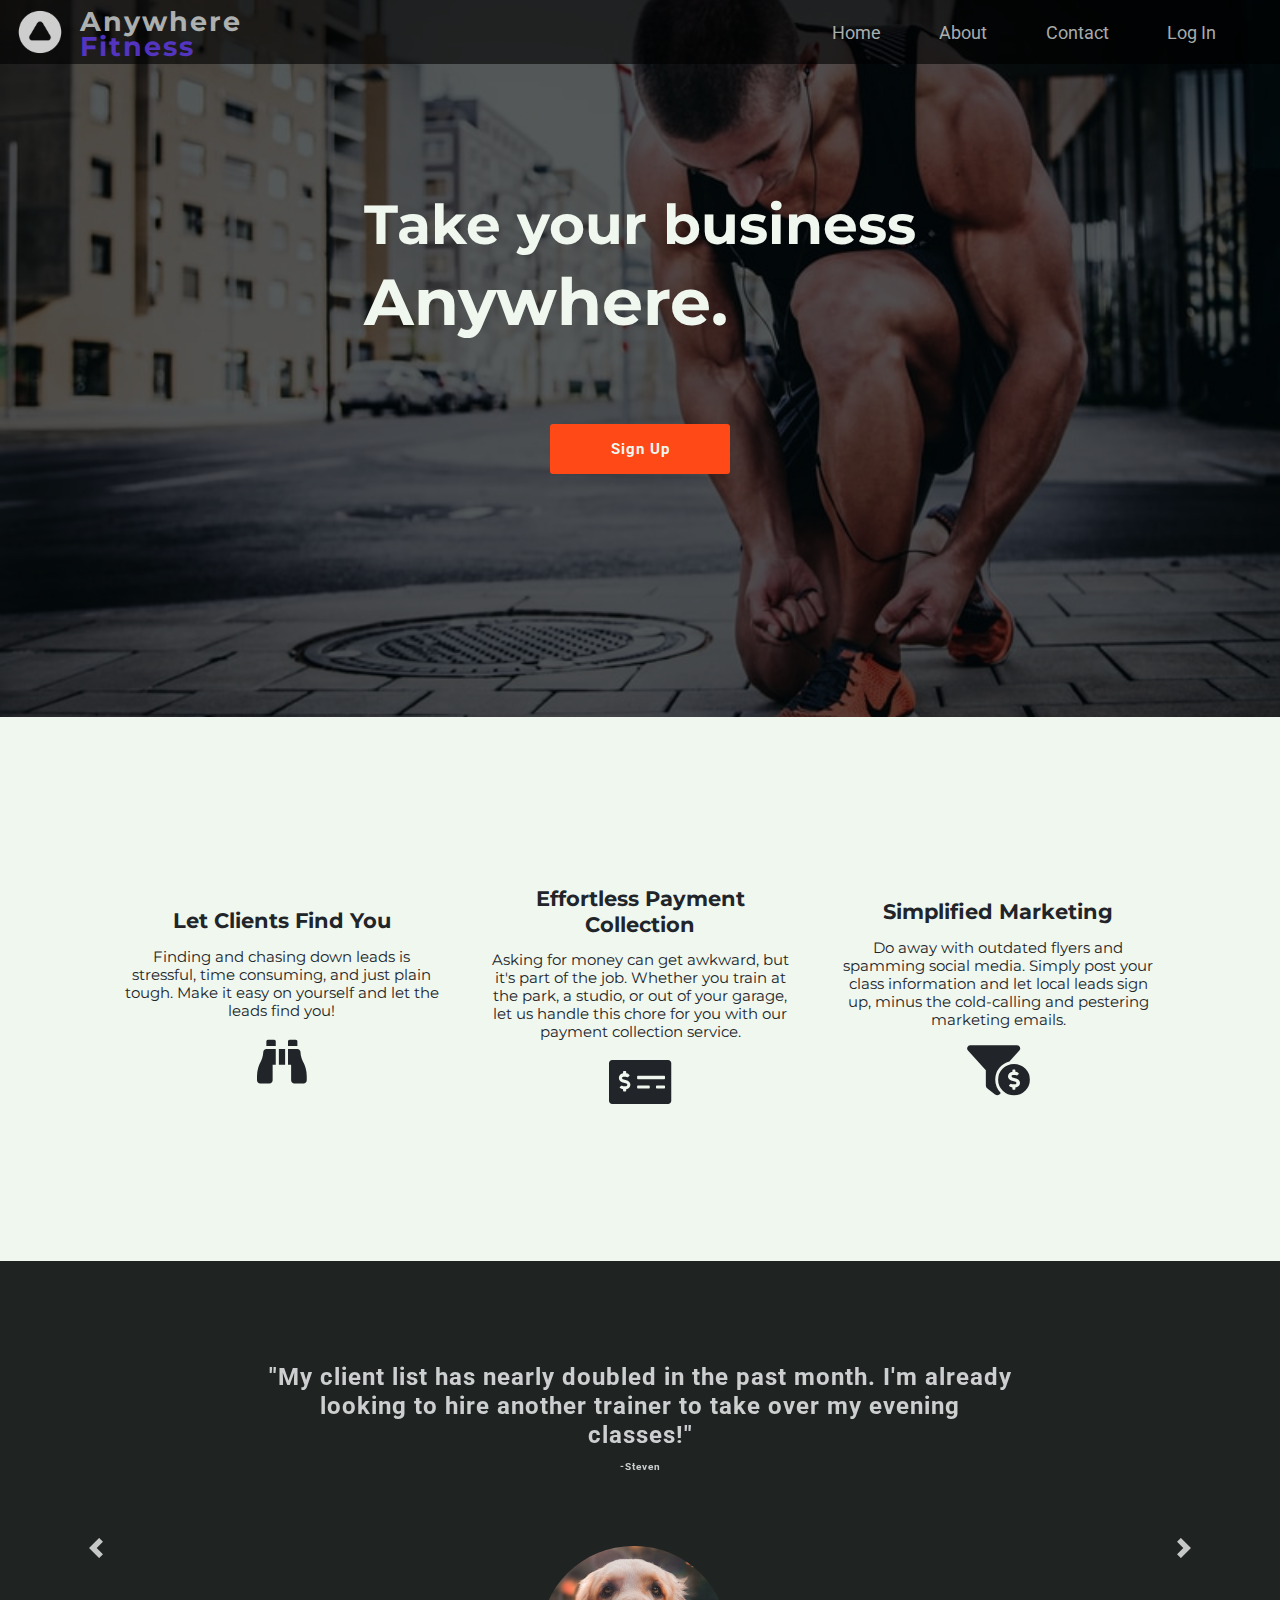
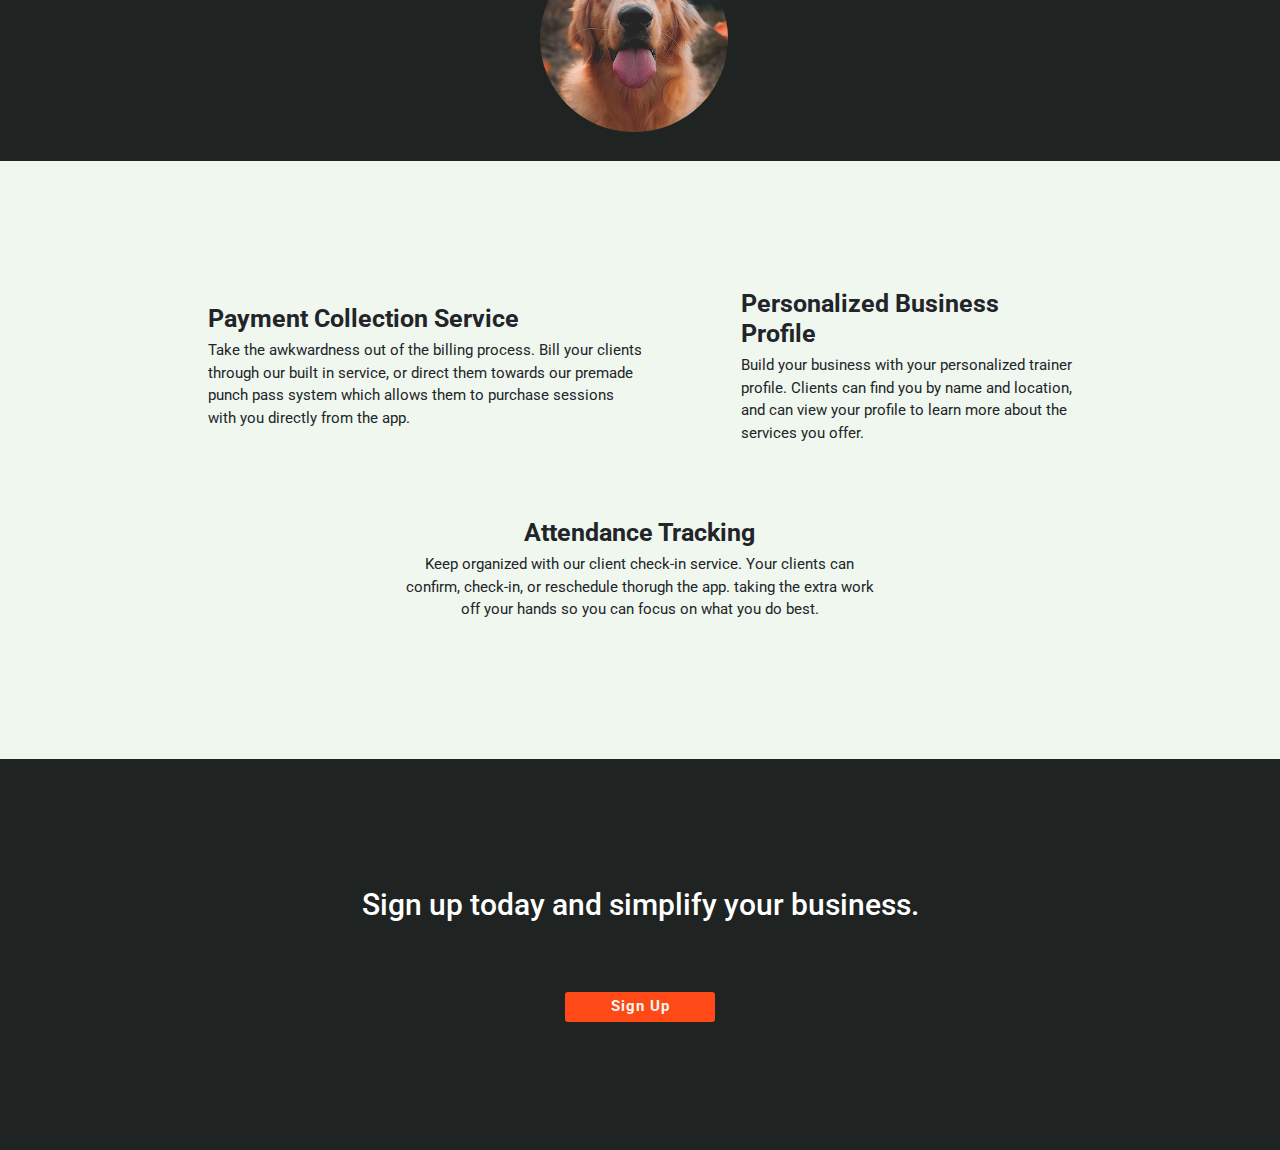
==== index.html @ d753ebf9 "finished landing page and added about section" ====
<!DOCTYPE html>
<html lang="en">
  <head>
    <meta charset="UTF-8" />
    <meta name="viewport" content="width=device-width, initial-scale=1.0" />
    <meta http-equiv="X-UA-Compatible" content="ie=edge" />
    <link rel="stylesheet" href="css/index.css" />
    <link
      href="https://fonts.googleapis.com/css?family=Montserrat|Roboto&display=swap"
      rel="stylesheet"
    />
    <link
      rel="stylesheet"
      href="https://cdnjs.cloudflare.com/ajax/libs/font-awesome/5.9.0/css/all.min.css"
    />
    <link
      rel="stylesheet"
      href="https://stackpath.bootstrapcdn.com/bootstrap/4.3.1/css/bootstrap.min.css"
      integrity="sha384-ggOyR0iXCbMQv3Xipma34MD+dH/1fQ784/j6cY/iJTQUOhcWr7x9JvoRxT2MZw1T"
      crossorigin="anonymous"
    />

    <title>Anwywhere Fitness</title>
  </head>
  <body>
    <section class='notmodal'>
    <section class="header">
      <nav class="navigation">
        <div class="logos">
          <img src="img/WhiteLogoTriangleOnly.png" alt="logo" />
          <div>
            <div class="fitness"><span>Anywhere</span></div>
            <div class="fitness">
              <span class="fitness-colored">Fitness</span>
            </div>
          </div>
        </div>
        <div class="links">
          <a href="index.html">Home</a>
          <a href="about.html">About</a>
          <a href="#">Contact</a>
          <a href="#">Log In</a>
        </div>
      </nav>
      <section class="hero" id="#hero">

        </div>
        <div class="hero-text">
          <h1>Take your business</h1>
          <h3><em>Anywhere.</em></h3>
          <div class='signup-btn'>
              <a href="#hero">Sign Up</a>
          </div>
        </div>

      </section>
    </section>
    <section class="benefits">
      <div class="benefit-card">
        <div class="benefit-text">
          <h3>Let Clients Find You</h3>
          <p>
            Finding and chasing down leads is stressful, time consuming, and
            just plain tough. Make it easy on yourself and let the leads find
            you!
          </p>
        </div>
        <i class="fas fa-binoculars fa-5x"></i>
      </div>
      <div class="benefit-card">
        <div class="benefit-text">
          <h3>Effortless Payment Collection</h3>
          <p>
            Asking for money can get awkward, but it's part of the job. Whether
            you train at the park, a studio, or out of your garage, let us
            handle this chore for you with our payment collection service.
          </p>
        </div>
        <i class="fas fa-money-check-alt fa-5x"></i>
      </div>
      <div class="benefit-card">
        <div class="benefit-text">
          <h3>Simplified Marketing</h3>
          <p>
            Do away with outdated flyers and spamming social media. Simply post
            your class information and let local leads sign up,
            minus the cold-calling and pestering marketing emails.
          </p>
        </div>
        <i class="fas fa-funnel-dollar fa-5x"></i>
      </div>
    </section>
    <section class="testimonials">
      <div
        id="carouselExampleControls"
        class="carousel slide"
        data-ride="carousel"
      >
        <div id="testimonial-carousel" class="carousel slide" data-ride="false">
          <div class="carousel-inner">
            <div class="carousel-item active container-fluid">
              <h2 class="testimonial-text">
              
                  "My client list has nearly doubled in the past month. I'm
                  already looking to hire another trainer to take over my
                  evening classes!"
              
                <p>-Steven</p>
              </h2>

              <img
                class="testimonial-image dog"
                src="img/dog-img.jpg"
                alt="dog-profile"
              />
            </div>
            <div class="carousel-item container-fluid">
              <h2 class="testimonial-text">
                "Collecting payments for my weekend bootcamp classes at the park
                used to be a mess. Now my payment system is much more
                organized!"
                <p>-Loreal Kensignton</p>
              </h2>
              <img
                class="testimonial-image"
                src="img/lady-img.jpg"
                alt="lady-profile"
              />
              <div class="person-id"></div>
            </div>
            <div class="carousel-item container-fluid">
              <h2 class="testimonial-text">
                "Collecting payments for my weekend bootcamp classes at the park
                used to be a mess. Now my payment system is much more
                organized!"
                <p>-Jack McDonald</p>
              </h2>
              <img
                class="testimonial-image"
                src="img/testimonial.png"
                alt="lady-profile"
              />
              <div class="person-id"></div>
            </div>
          </div>
          <a
            class="carousel-control-prev"
            href="#testimonial-carousel"
            role="button"
            data-slide="prev"
          >
            <span class="carousel-control-prev-icon"></span>
          </a>
          <a
            class="carousel-control-next"
            href="#testimonial-carousel"
            role="button"
            data-slide="next"
          >
            <span class="carousel-control-next-icon"></span>
          </a>
        </div>
        <a
          class="carousel-control-prev"
          href="#carouselExampleControls"
          role="button"
          data-slide="prev"
        >
          <span class="carousel-control-prev-icon" aria-hidden="true"></span>
          <span class="sr-only">Previous</span>
        </a>
        <a
          class="carousel-control-next"
          href="#carouselExampleControls"
          role="button"
          data-slide="next"
        >
          <span class="carousel-control-next-icon" aria-hidden="true"></span>
          <span class="sr-only">Next</span>
        </a>
      </div>
    </section>
    <section class="features">
      <div class="feature-top">
        <div class="feature-text">
          <h3>Payment Collection Service</h3>
          <p>
            Take the awkwardness out of the billing process. Bill your clients
            through our built in service, or direct them towards our premade
            punch pass system which allows them to purchase sessions with you
            directly from the app.
          </p>
        </div>

        <div class="feature-text">
          <h3>Personalized Business Profile</h3>
          <p>
            Build your business with your personalized trainer profile. Clients
            can find you by name and location, and can view your profile to
            learn more about the services you offer.
          </p>
        </div>
      </div>
      <div class="feature-bottom feature-container">
        <div class="feature-text">
          <h3>
            Attendance Tracking
          </h3>
          <p>
            Keep organized with our client check-in service. Your clients can
            confirm, check-in, or reschedule thorugh the app. taking the extra
            work off your hands so you can focus on what you do best.
          </p>
        </div>
      </div>
    </section>
    <section class="cta">
      <h3>Sign up today and simplify your business.</h3>
      <div class='signup-btn'>
        <a href="#hero">Sign Up</a>
      </div>
    </section>
    <footer></footer>
  </section>
    <div class='modalform'>
      <div class="form-section">
        <form class="form" autocomplete="off" action="...">
          <div class="form-header">
            <h2>Create your profile now for free</h2>
          </div>
          <div class="login-input">
            <label for="username"></label>
            <input
                type="text"
                name="username"
                placeholder="Username"
                autocomplete="off"
              />
            <input type="email" autocomplete="off" placeholder="Email" />
            <input
                type="password"
                autocomplete="off"
                placeholder="Password"
              />
            <input
                type="password"
                autocomplete="off"
                placeholder="Confirm Password"
              />
          </div>
          <div class="button">
            <a href="#">Create Account</a>
          </div>
          <p class='close-window'>Close Window</p>
        </form>
      </div>
    </div>
  
    
    <script
      src="https://code.jquery.com/jquery-3.3.1.slim.min.js"
      integrity="sha384-q8i/X+965DzO0rT7abK41JStQIAqVgRVzpbzo5smXKp4YfRvH+8abtTE1Pi6jizo"
      crossorigin="anonymous"
    ></script>
    <script
      src="https://cdnjs.cloudflare.com/ajax/libs/popper.js/1.14.7/umd/popper.min.js"
      integrity="sha384-UO2eT0CpHqdSJQ6hJty5KVphtPhzWj9WO1clHTMGa3JDZwrnQq4sF86dIHNDz0W1"
      crossorigin="anonymous"
    ></script>
    <script
      src="https://stackpath.bootstrapcdn.com/bootstrap/4.3.1/js/bootstrap.min.js"
      integrity="sha384-JjSmVgyd0p3pXB1rRibZUAYoIIy6OrQ6VrjIEaFf/nJGzIxFDsf4x0xIM+B07jRM"
      crossorigin="anonymous"
    ></script>
    <script src="app.js"></script>
  </body>
</html>
---- css/index.css ----
.huge-bold {
  font-weight: bold;
  font-size: 4rem;
}
.big-bold {
  font-weight: bold;
  font-size: 2.7rem;
}
.medium-bold {
  font-weight: bold;
  font-size: 1.8rem;
}
.form-font {
  font-size: 1.8rem;
  font-family: "Montserrat", sans-serif;
}
.form-font-sm {
  font-size: 1.5rem;
  font-family: "Montserrat", sans-serif;
}
/* http://meyerweb.com/eric/tools/css/reset/ 
   v2.0 | 20110126
   License: none (public domain)
*/
html,
body,
div,
span,
applet,
object,
iframe,
h1,
h2,
h3,
h4,
h5,
h6,
p,
blockquote,
pre,
a,
abbr,
acronym,
address,
big,
cite,
code,
del,
dfn,
em,
img,
ins,
kbd,
q,
s,
samp,
small,
strike,
strong,
sub,
sup,
tt,
var,
b,
u,
i,
center,
dl,
dt,
dd,
ol,
ul,
li,
fieldset,
form,
label,
legend,
table,
caption,
tbody,
tfoot,
thead,
tr,
th,
td,
article,
aside,
canvas,
details,
embed,
figure,
figcaption,
footer,
header,
hgroup,
menu,
nav,
output,
ruby,
section,
summary,
time,
mark,
audio,
video {
  margin: 0;
  padding: 0;
  border: 0;
  font-size: 100%;
  font: inherit;
  vertical-align: baseline;
}
/* HTML5 display-role reset for older browsers */
article,
aside,
details,
figcaption,
figure,
footer,
header,
hgroup,
menu,
nav,
section {
  display: block;
}
body {
  line-height: 1;
}
ol,
ul {
  list-style: none;
}
blockquote,
q {
  quotes: none;
}
blockquote:before,
blockquote:after,
q:before,
q:after {
  content: "";
  content: none;
}
table {
  border-collapse: collapse;
  border-spacing: 0;
}
html {
  font-size: 62.5%;
}
body {
  box-sizing: border-box;
}
.navigation {
  display: flex;
  flex-direction: row;
  justify-content: space-between;
  align-items: center;
  flex-wrap: nowrap;
  width: 100%;
  height: 64px;
  background: rgba(0, 0, 0, 0.6);
  padding-top: 0.5%;
  padding-bottom: 0.5%;
}
@media screen and (max-width: 525px) {
  .navigation {
    display: flex;
    flex-direction: row;
    justify-content: space-between;
    align-items: center;
    flex-wrap: nowrap;
  }
}
.navigation .logos {
  display: flex;
  flex-direction: row;
  justify-content: flex-start;
  align-items: flex-end;
  flex-wrap: nowrap;
  opacity: 0.8;
}
.navigation .logos img {
  z-index: 2;
  width: 80px;
  height: auto;
  padding-left: 2%;
  padding-right: 2%;
}
.navigation .logos div {
  display: flex;
  flex-direction: column;
  justify-content: flex-end;
  align-items: flex-start;
  flex-wrap: nowrap;
  height: 2.5rem;
}
@media screen and (max-width: 525px) {
  .navigation .logos div {
    display: none;
  }
}
.navigation .logos div .fitness {
  font-weight: bold;
  font-size: 2.7rem;
  color: #d1d6d5;
  font-family: "Montserrat", sans-serif;
  letter-spacing: 2px;
}
.navigation .logos div .fitness-colored {
  color: #623cea;
}
.navigation .links {
  display: flex;
  flex-direction: row;
  justify-content: space-between;
  align-items: center;
  flex-wrap: nowrap;
  width: 30%;
  margin-right: 5%;
}
@media screen and (max-width: 850px) {
  .navigation .links {
    width: 50%;
  }
}
@media screen and (max-width: 525px) {
  .navigation .links {
    width: 75%;
  }
}
.navigation .links a {
  font-size: 1.8rem;
  text-decoration: none;
  font-family: "Roboto", sans-serif;
  color: #d1d6d5;
  opacity: 0.8;
}
.navigation .links a:hover {
  color: #808e8b;
}
.header {
  background-image: url(/img/fitness.jpeg);
  background-size: cover;
  background-repeat: no-repeat;
  background-position: center;
  box-shadow: inset 0 0 0 2000px rgba(0, 0, 0, 0.65);
}
.hero {
  display: flex;
  flex-direction: row;
  justify-content: center;
  align-items: center;
  flex-wrap: nowrap;
  z-index: 0;
  padding: 10% 5%;
}
@media screen and (max-width: 850px) {
  .hero {
    display: flex;
    flex-direction: column-reverse;
    justify-content: center;
    align-items: center;
    flex-wrap: nowrap;
  }
}
.hero .hero-text {
  font-family: "Montserrat", sans-serif;
  margin-bottom: 10%;
}
@media screen and (max-width: 850px) {
  .hero .hero-text {
    margin: auto;
    text-align: center;
  }
}
.hero .hero-text h1 {
  font-size: 5.5rem;
  font-weight: bold;
  color: #f0f7ef;
}
.hero .hero-text h3 {
  font-size: 6.5rem;
  font-weight: bold;
  color: #f0f7ef;
  padding-bottom: 10%;
}
.hero .hero-text div {
  margin: auto;
  background: #ff4916;
  width: 18rem;
  height: 5rem;
  border-radius: 3px;
  text-decoration: none;
  display: flex;
  flex-direction: row;
  justify-content: center;
  align-items: center;
  flex-wrap: nowrap;
  margin-top: 5%;
}
.hero .hero-text div:hover {
  background: #d82f00;
  cursor: pointer;
}
.hero .hero-text div a {
  font-size: 1.5rem;
  text-decoration: none;
  color: #f0f7ef;
  font-family: "Roboto", sans-serif;
  font-weight: bold;
  letter-spacing: 1px;
}
.benefits {
  background: #f0f7ef;
  display: flex;
  flex-direction: row;
  justify-content: space-around;
  align-items: center;
  flex-wrap: nowrap;
  padding: 12% 8%;
}
@media screen and (max-width: 850px) {
  .benefits {
    display: flex;
    flex-direction: column;
    justify-content: space-around;
    align-items: center;
    flex-wrap: nowrap;
  }
}
.benefits .benefit-card {
  width: 30%;
  height: 45%;
  margin: 0 2%;
  display: flex;
  flex-direction: column;
  justify-content: space-between;
  align-items: center;
  flex-wrap: nowrap;
}
@media screen and (max-width: 850px) {
  .benefits .benefit-card {
    width: 70%;
    padding: 8% 0;
  }
}
.benefits .benefit-card .benefit-text {
  display: flex;
  flex-direction: column;
  justify-content: center;
  align-items: center;
  flex-wrap: nowrap;
  padding-top: 5%;
}
.benefits .benefit-card .benefit-text h3 {
  font-size: 2.1rem;
  font-weight: bold;
  font-family: "Montserrat", sans-serif;
  text-align: center;
  padding-bottom: 3%;
}
.benefits .benefit-card .benefit-text p {
  font-size: 1.5rem;
  font-family: "Montserrat", sans-serif;
  text-align: center;
  padding-bottom: 2%;
  line-height: 1.2;
}
.testimonials {
  background: #1f2322;
  padding: 8% 0;
  max-height: 500px;
  display: flex;
  flex-direction: row;
  justify-content: center;
  align-items: center;
  flex-wrap: wrap;
}
@media screen and (max-width: 525px) {
  .testimonials {
    max-height: 305px;
  }
}
.testimonials .testimonial-text {
  font-size: 2.4rem;
  font-weight: bold;
  line-height: 1.5;
  color: #ccced0;
  margin: 0 10%;
  padding: 0 10%;
  text-align: center;
  line-height: 1.2;
  letter-spacing: 1px;
}
@media screen and (max-width: 525px) {
  .testimonials .testimonial-text {
    font-size: 1.8rem;
    padding: 0;
  }
}
.testimonials .testimonial-text p {
  font-family: "Roboto", sans-serif;
  font-size: 1rem;
  margin-top: 1.5%;
}
.testimonials .testimonial-image {
  width: 15%;
  border-radius: 100%;
  margin-left: 42%;
  margin-top: 5%;
}
@media screen and (max-width: 525px) {
  .testimonials .testimonial-image {
    width: 25%;
    margin-left: 39%;
  }
}
.features {
  background: #f0f7ef;
}
.features {
  display: flex;
  flex-direction: column;
  justify-content: space-between;
  align-items: center;
  flex-wrap: nowrap;
  padding-top: 10%;
  padding-bottom: 10%;
}
.features .feature-top {
  width: 75%;
  display: flex;
  flex-direction: row;
  justify-content: space-between;
  align-items: center;
  flex-wrap: nowrap;
}
.features .feature-top .feature-text {
  padding: 0 5%;
}
@media screen and (max-width: 850px) {
  .features .feature-top .feature-text {
    padding: 3% 0;
    text-align: center;
  }
}
.features .feature-top .feature-text h3 {
  font-size: 2.5rem;
  font-weight: bold;
}
.features .feature-top .feature-text p {
  font-size: 1.5rem;
}
@media screen and (max-width: 850px) {
  .features .feature-top {
    display: flex;
    flex-direction: column;
    justify-content: space-between;
    align-items: center;
    flex-wrap: nowrap;
  }
}
.features .feature-bottom {
  padding-top: 5%;
  width: 38%;
  margin: auto;
  text-align: center;
}
.features .feature-bottom h3 {
  font-size: 2.5rem;
  font-weight: bold;
}
.features .feature-bottom p {
  font-size: 1.5rem;
}
@media screen and (max-width: 850px) {
  .features .feature-bottom {
    width: 75%;
    padding-top: 3%;
  }
}
.cta {
  background: #1f2322;
  color: white;
  display: flex;
  flex-direction: column;
  justify-content: center;
  align-items: center;
  flex-wrap: nowrap;
  padding: 10% 0%;
}
.cta h3 {
  font-size: 3rem;
}
@media screen and (max-width: 850px) {
  .cta h3 {
    text-align: center;
  }
}
.cta div {
  background: #ff4916;
  width: 15rem;
  height: 3rem;
  border-radius: 3px;
  text-decoration: none;
  display: flex;
  flex-direction: row;
  justify-content: center;
  align-items: center;
  flex-wrap: nowrap;
  margin-top: 5%;
}
.cta div a {
  font-size: 1.5rem;
  text-decoration: none;
  color: #f0f7ef;
  font-family: "Roboto", sans-serif;
  font-weight: bold;
  letter-spacing: 1px;
}
.modalform {
  display: none;
  position: fixed;
  z-index: 2;
  left: 0;
  top: 0;
  width: 100%;
  height: 100%;
  overflow: auto;
  background: rgba(0, 0, 0, 0.8);
}
.modalform .form-section {
  display: block;
  position: relative;
  left: 32%;
  width: 50%;
  animation-name: modalopen;
  animation-duration: 0.2s;
}
@media screen and (max-width: 850px) {
  .modalform .form-section {
    width: 70%;
    left: 15%;
  }
}
@media screen and (max-width: 525px) {
  .modalform .form-section {
    width: 80%;
    left: 10%;
  }
}
@keyframes modalopen {
  from {
    transform: scale(0, 0);
  }
  to {
    transform: scale(1, 1);
  }
}
.modalform .form-section .form {
  width: 70%;
  background: rgba(240, 247, 239, 0.8);
  margin-top: 5%;
  padding-top: 8%;
  padding-bottom: 8%;
  border-radius: 20px;
  display: flex;
  flex-direction: column;
  justify-content: flex-start;
  align-items: center;
  flex-wrap: nowrap;
  box-shadow: 4px 3px 14px 0px rgba(0, 0, 0, 0.7);
}
@media screen and (max-width: 850px) {
  .modalform .form-section .form {
    display: flex;
    flex-direction: column;
    justify-content: center;
    align-items: center;
    flex-wrap: nowrap;
    margin: 2% auto;
  }
}
.modalform .form-section .form .form-header {
  margin-top: 10%;
  width: 90%;
}
@media screen and (max-width: 850px) {
  .modalform .form-section .form .form-header {
    text-align: center;
    margin: auto;
  }
}
.modalform .form-section .form .form-header h2 {
  font-size: 2rem;
  font-family: "Montserrat", sans-serif;
  font-weight: bold;
  color: #1f2322;
  text-align: center;
  color: #333537;
}
.modalform .form-section .form .form-header h3 {
  font-size: 1.5rem;
  font-family: "Montserrat", sans-serif;
  color: #373e3c;
}
.modalform .form-section .form input[type="text"] {
  font-size: 1.8rem;
  font-family: "Montserrat", sans-serif;
}
@media screen and (max-width: 525px) {
  .modalform .form-section .form input[type="text"] {
    font-size: 1.5rem;
    font-family: "Montserrat", sans-serif;
  }
}
.modalform .form-section .form input[type="email"] {
  font-size: 1.8rem;
  font-family: "Montserrat", sans-serif;
}
@media screen and (max-width: 525px) {
  .modalform .form-section .form input[type="email"] {
    font-size: 1.5rem;
    font-family: "Montserrat", sans-serif;
  }
}
.modalform .form-section .form input[type="password"] {
  font-size: 1.8rem;
  font-family: "Montserrat", sans-serif;
}
@media screen and (max-width: 525px) {
  .modalform .form-section .form input[type="password"] {
    font-size: 1.5rem;
    font-family: "Montserrat", sans-serif;
  }
}
.modalform .form-section .form .login-input {
  display: flex;
  flex-direction: column;
  justify-content: center;
  align-items: flex-start;
  flex-wrap: nowrap;
  width: 90%;
}
.modalform .form-section .form .login-input input {
  margin: 1rem auto;
  padding-left: 1%;
  height: 2.5rem;
  width: 90%;
  border-radius: 3px;
  border: none;
}
.modalform .form-section .form .button {
  background: #ff4916;
  width: 15rem;
  height: 3rem;
  border-radius: 3px;
  text-decoration: none;
  display: flex;
  flex-direction: row;
  justify-content: center;
  align-items: center;
  flex-wrap: nowrap;
  margin-top: 5%;
}
.modalform .form-section .form .button:hover {
  background: #e23100;
}
.modalform .form-section .form .button a {
  font-size: 1.5rem;
  text-decoration: none;
  color: #f0f7ef;
  font-family: "Roboto", sans-serif;
  font-weight: bold;
  letter-spacing: 1px;
}
.modalform .form-section p {
  padding-top: 5%;
  color: #1f2322;
}
.modalform .form-section p:hover {
  color: #000000;
  cursor: pointer;
}
.about-header .navigation {
  background: rgba(0, 0, 0, 0.9);
}
.about-main {
  display: flex;
  flex-direction: row;
  justify-content: space-between;
  align-items: flex-start;
  flex-wrap: nowrap;
}
.about-main .about-text {
  width: 50%;
  padding: 5%;
}
.about-main .about-text h1 {
  font-size: 3rem;
}
.about-main .about-text p {
  font-size: 1.5rem;
}
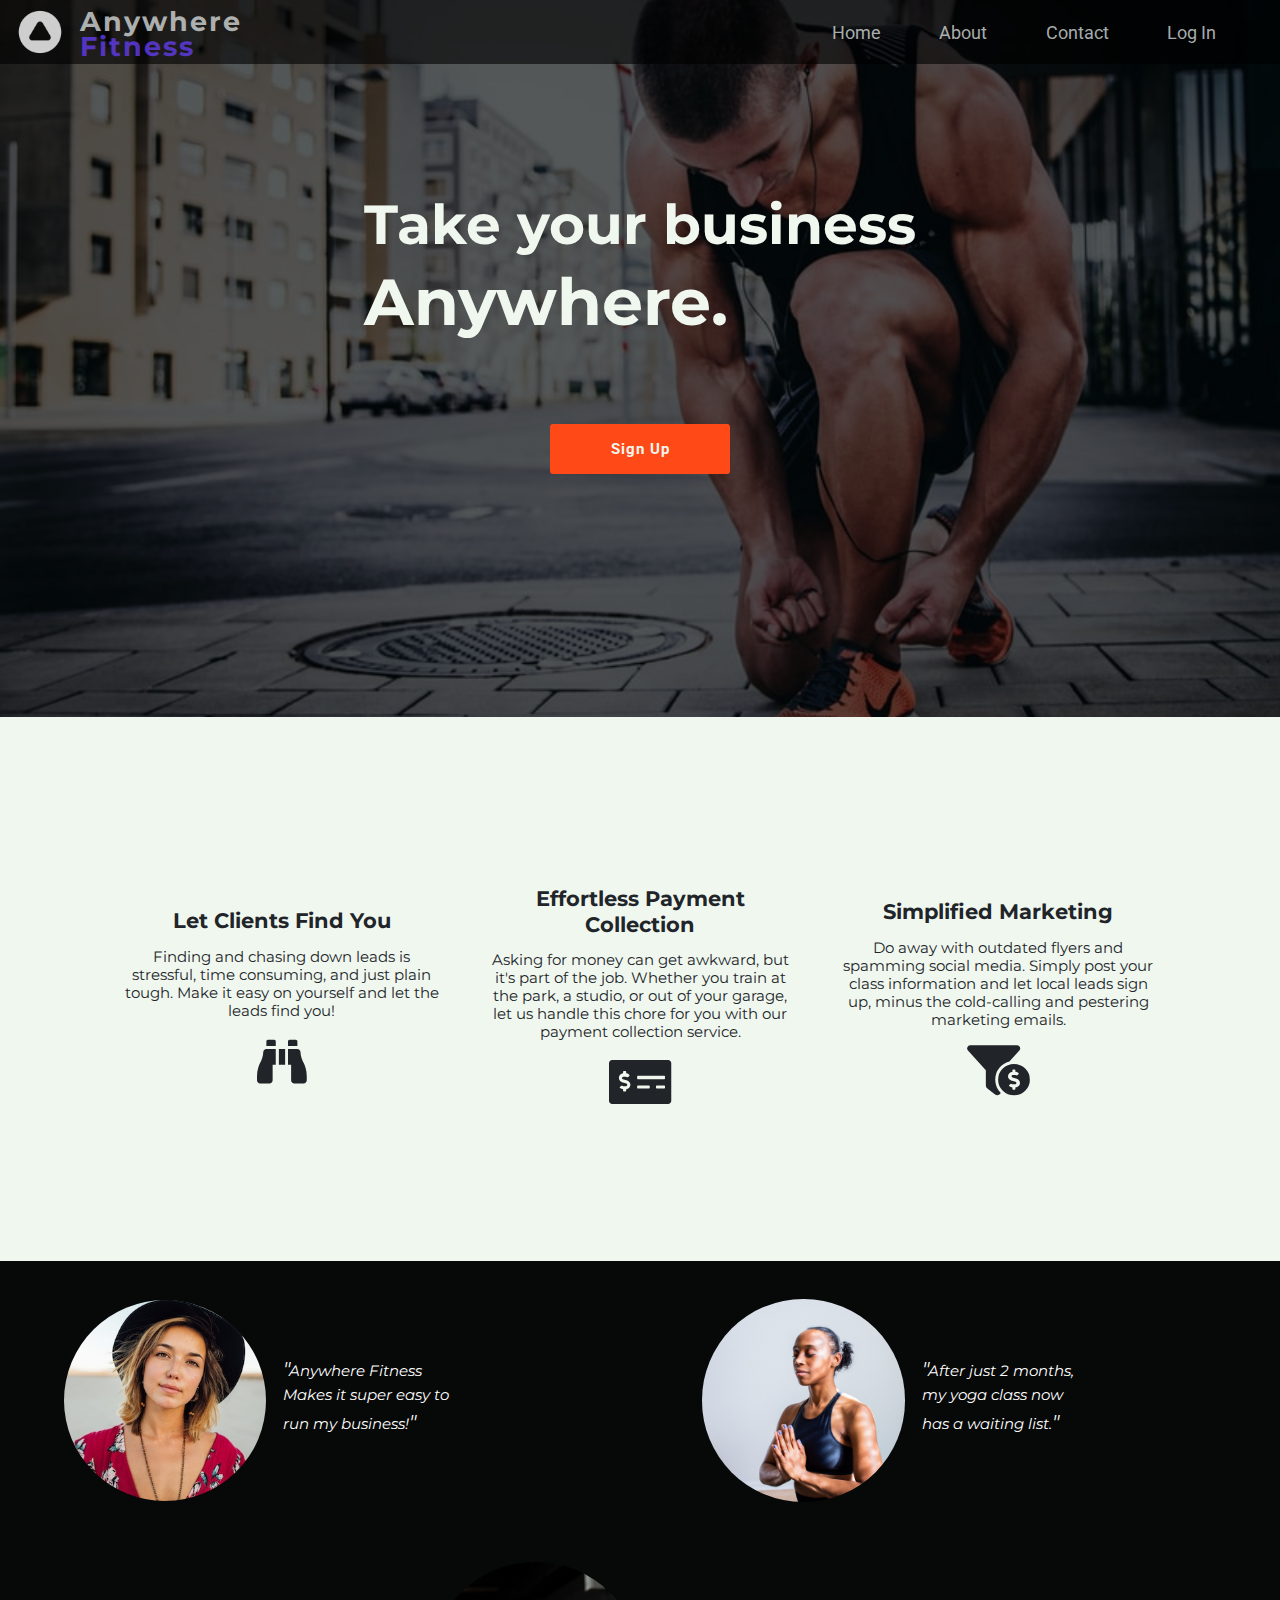
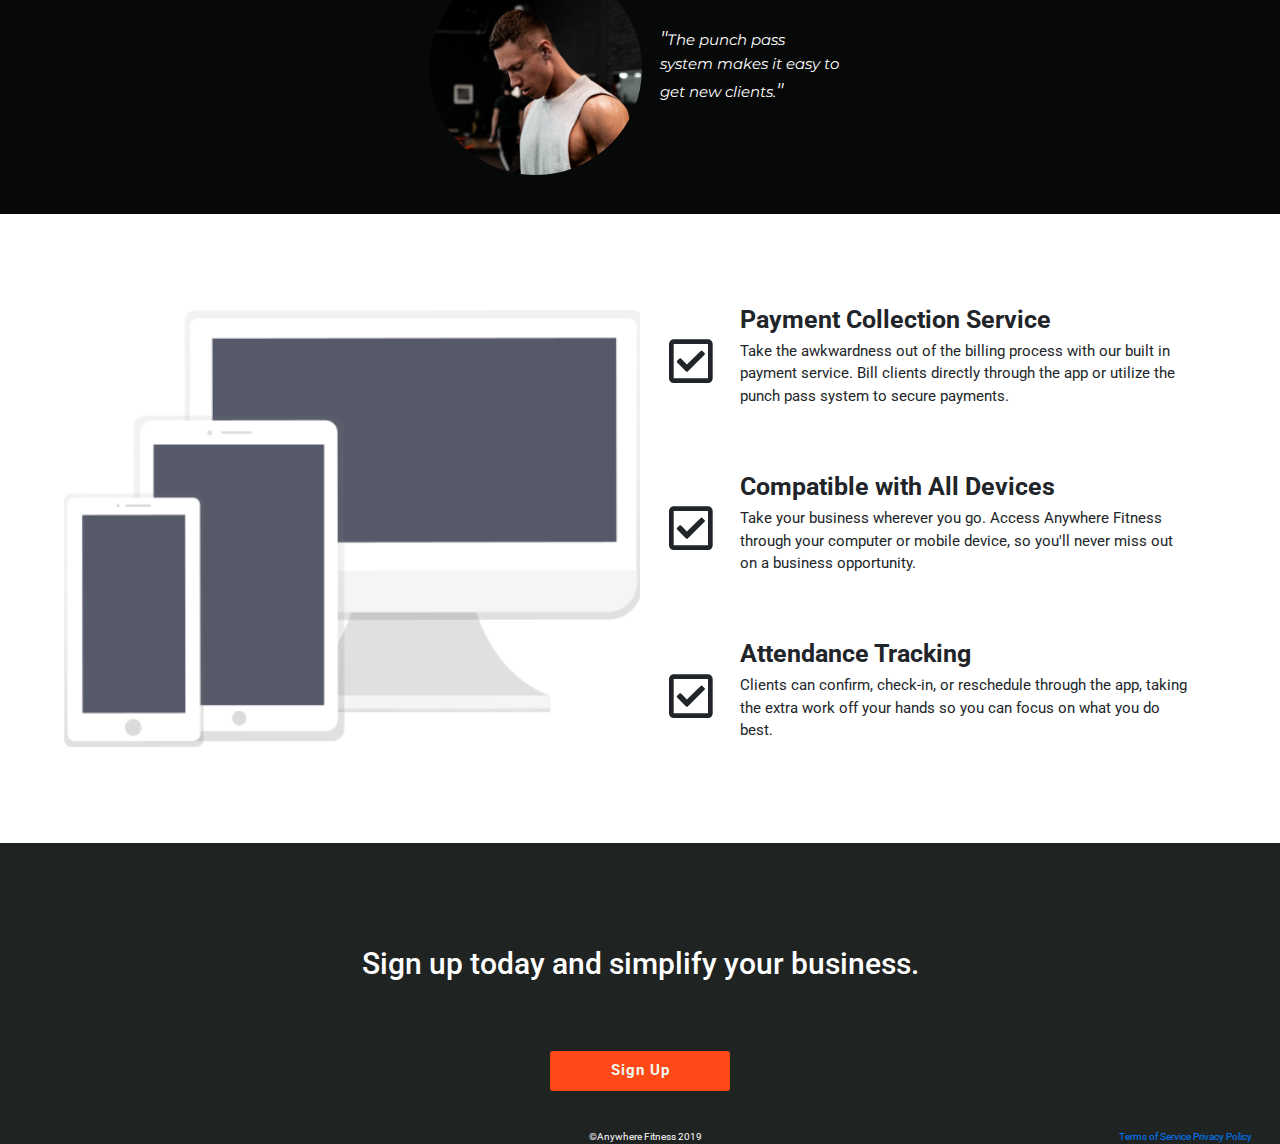
==== commit 50c68f10: "finished mvp and stretch" ====
--- a/index.html
+++ b/index.html
@@ -86,132 +86,69 @@
             your class information and let local leads sign up,
             minus the cold-calling and pestering marketing emails.
           </p>
+          
         </div>
         <i class="fas fa-funnel-dollar fa-5x"></i>
       </div>
     </section>
-    <section class="testimonials">
-      <div
-        id="carouselExampleControls"
-        class="carousel slide"
-        data-ride="carousel"
-      >
-        <div id="testimonial-carousel" class="carousel slide" data-ride="false">
-          <div class="carousel-inner">
-            <div class="carousel-item active container-fluid">
-              <h2 class="testimonial-text">
-              
-                  "My client list has nearly doubled in the past month. I'm
-                  already looking to hire another trainer to take over my
-                  evening classes!"
-              
-                <p>-Steven</p>
-              </h2>
-
-              <img
-                class="testimonial-image dog"
-                src="img/dog-img.jpg"
-                alt="dog-profile"
-              />
-            </div>
-            <div class="carousel-item container-fluid">
-              <h2 class="testimonial-text">
-                "Collecting payments for my weekend bootcamp classes at the park
-                used to be a mess. Now my payment system is much more
-                organized!"
-                <p>-Loreal Kensignton</p>
-              </h2>
-              <img
-                class="testimonial-image"
-                src="img/lady-img.jpg"
-                alt="lady-profile"
-              />
-              <div class="person-id"></div>
-            </div>
-            <div class="carousel-item container-fluid">
-              <h2 class="testimonial-text">
-                "Collecting payments for my weekend bootcamp classes at the park
-                used to be a mess. Now my payment system is much more
-                organized!"
-                <p>-Jack McDonald</p>
-              </h2>
-              <img
-                class="testimonial-image"
-                src="img/testimonial.png"
-                alt="lady-profile"
-              />
-              <div class="person-id"></div>
-            </div>
-          </div>
-          <a
-            class="carousel-control-prev"
-            href="#testimonial-carousel"
-            role="button"
-            data-slide="prev"
-          >
-            <span class="carousel-control-prev-icon"></span>
-          </a>
-          <a
-            class="carousel-control-next"
-            href="#testimonial-carousel"
-            role="button"
-            data-slide="next"
-          >
-            <span class="carousel-control-next-icon"></span>
-          </a>
-        </div>
-        <a
-          class="carousel-control-prev"
-          href="#carouselExampleControls"
-          role="button"
-          data-slide="prev"
-        >
-          <span class="carousel-control-prev-icon" aria-hidden="true"></span>
-          <span class="sr-only">Previous</span>
-        </a>
-        <a
-          class="carousel-control-next"
-          href="#carouselExampleControls"
-          role="button"
-          data-slide="next"
-        >
-          <span class="carousel-control-next-icon" aria-hidden="true"></span>
-          <span class="sr-only">Next</span>
-        </a>
-      </div>
-    </section>
-    <section class="features">
-      <div class="feature-top">
-        <div class="feature-text">
+    <section class='testimonials'>
+      <div class="testimonial-top">
+      <div class="quote-one quote-container">
+          <img src="img/lady-img.jpg" alt="">
+          <p><span>"</span>Anywhere Fitness Makes it super easy to run my business!<span>"</span></p>
+          <p class='person-id'></p>
+          </div>
+
+      <div class="quote-three quote-container">
+            <img src="img/features3.jpg" alt="">
+            <p><span>"</span>After just 2 months, my yoga class now has a waiting list.<span>"</span></p>
+            <p class='person-id'></p>
+      </div>
+    </div>
+
+      <div class="quote-two quote-container">
+        
+          <img src="img/testimonial.png" alt="">
+          <p><span>"</span>The punch pass system makes it easy to get new clients.<span>"</span></p>
+          <p class='person-id'></p>
+    </div>
+    </section>
+    <section class="features-container">
+      <div class='feature-img'>
+        <img src="img/modal.png" alt="">
+      </div>
+      <div class="feature-text">
+          <div class='feature-cat-container'>
+              <i class="far fa-check-square fa-5x"></i>
+        <div class="feature-cat">
           <h3>Payment Collection Service</h3>
           <p>
-            Take the awkwardness out of the billing process. Bill your clients
-            through our built in service, or direct them towards our premade
-            punch pass system which allows them to purchase sessions with you
-            directly from the app.
-          </p>
-        </div>
-
-        <div class="feature-text">
-          <h3>Personalized Business Profile</h3>
-          <p>
-            Build your business with your personalized trainer profile. Clients
-            can find you by name and location, and can view your profile to
-            learn more about the services you offer.
-          </p>
-        </div>
-      </div>
-      <div class="feature-bottom feature-container">
-        <div class="feature-text">
+            Take the awkwardness out of the billing process with our built in payment service.  Bill clients directly through the app or utilize the punch pass system to secure payments.
+          </p>
+        </div>
+      </div>
+        <div class='feature-cat-container'>
+            <i class="far fa-check-square fa-5x"></i>
+        <div class="feature-cat">
+          <h3>Compatible with All Devices</h3>
+          <p>
+            Take your business wherever you go.  Access Anywhere Fitness through your computer or mobile device, so you'll never miss out on a business opportunity.
+          </p>
+        </div>
+      </div>
+      <div class='feature-cat-container'>
+          <i class="far fa-check-square fa-5x"></i>
+        <div class="feature-cat">
           <h3>
             Attendance Tracking
           </h3>
           <p>
-            Keep organized with our client check-in service. Your clients can
-            confirm, check-in, or reschedule thorugh the app. taking the extra
+            Clients can
+            confirm, check-in, or reschedule through the app, taking the extra
             work off your hands so you can focus on what you do best.
           </p>
         </div>
+      </div>
       </div>
     </section>
     <section class="cta">
@@ -223,10 +160,12 @@
     <footer></footer>
   </section>
     <div class='modalform'>
+      
       <div class="form-section">
         <form class="form" autocomplete="off" action="...">
+          <img src="img/BlackLogoTriangleOnly.png" alt="">
           <div class="form-header">
-            <h2>Create your profile now for free</h2>
+            <h2>Anywhere <span>Fitness</span></h2>
           </div>
           <div class="login-input">
             <label for="username"></label>
@@ -255,6 +194,11 @@
         </form>
       </div>
     </div>
+    <footer>
+      <p>&copy;Anywhere Fitness 2019 <a class='terms' href='misc-html/terms.html'>Terms of Service</a>
+        <a class='privacy' href='misc-html/privacy.html'>Privacy Policy</a></p>
+     
+    </footer>
   
     
     <script
--- a/css/index.css
+++ b/css/index.css
@@ -164,7 +164,7 @@
   padding-top: 0.5%;
   padding-bottom: 0.5%;
 }
-@media screen and (max-width: 525px) {
+@media screen and (max-width: 600px) {
   .navigation {
     display: flex;
     flex-direction: row;
@@ -196,7 +196,7 @@
   flex-wrap: nowrap;
   height: 2.5rem;
 }
-@media screen and (max-width: 525px) {
+@media screen and (max-width: 600px) {
   .navigation .logos div {
     display: none;
   }
@@ -220,12 +220,12 @@
   width: 30%;
   margin-right: 5%;
 }
-@media screen and (max-width: 850px) {
+@media screen and (max-width: 900px) {
   .navigation .links {
     width: 50%;
   }
 }
-@media screen and (max-width: 525px) {
+@media screen and (max-width: 600px) {
   .navigation .links {
     width: 75%;
   }
@@ -256,7 +256,7 @@
   z-index: 0;
   padding: 10% 5%;
 }
-@media screen and (max-width: 850px) {
+@media screen and (max-width: 900px) {
   .hero {
     display: flex;
     flex-direction: column-reverse;
@@ -269,7 +269,7 @@
   font-family: "Montserrat", sans-serif;
   margin-bottom: 10%;
 }
-@media screen and (max-width: 850px) {
+@media screen and (max-width: 900px) {
   .hero .hero-text {
     margin: auto;
     text-align: center;
@@ -321,7 +321,7 @@
   flex-wrap: nowrap;
   padding: 12% 8%;
 }
-@media screen and (max-width: 850px) {
+@media screen and (max-width: 900px) {
   .benefits {
     display: flex;
     flex-direction: column;
@@ -340,7 +340,7 @@
   align-items: center;
   flex-wrap: nowrap;
 }
-@media screen and (max-width: 850px) {
+@media screen and (max-width: 900px) {
   .benefits .benefit-card {
     width: 70%;
     padding: 8% 0;
@@ -369,116 +369,193 @@
   line-height: 1.2;
 }
 .testimonials {
-  background: #1f2322;
-  padding: 8% 0;
-  max-height: 500px;
-  display: flex;
-  flex-direction: row;
-  justify-content: center;
-  align-items: center;
-  flex-wrap: wrap;
-}
-@media screen and (max-width: 525px) {
-  .testimonials {
-    max-height: 305px;
-  }
-}
-.testimonials .testimonial-text {
-  font-size: 2.4rem;
-  font-weight: bold;
-  line-height: 1.5;
-  color: #ccced0;
-  margin: 0 10%;
-  padding: 0 10%;
-  text-align: center;
-  line-height: 1.2;
-  letter-spacing: 1px;
-}
-@media screen and (max-width: 525px) {
-  .testimonials .testimonial-text {
-    font-size: 1.8rem;
-    padding: 0;
-  }
-}
-.testimonials .testimonial-text p {
-  font-family: "Roboto", sans-serif;
-  font-size: 1rem;
-  margin-top: 1.5%;
-}
-.testimonials .testimonial-image {
-  width: 15%;
-  border-radius: 100%;
-  margin-left: 42%;
-  margin-top: 5%;
-}
-@media screen and (max-width: 525px) {
-  .testimonials .testimonial-image {
-    width: 25%;
-    margin-left: 39%;
-  }
-}
-.features {
-  background: #f0f7ef;
-}
-.features {
   display: flex;
   flex-direction: column;
+  justify-content: flex-end;
+  align-items: center;
+  flex-wrap: no-wrap;
+  background: #070808;
+  padding-left: 5%;
+  padding-top: 3%;
+  padding-bottom: 3%;
+}
+.testimonials .quote-container {
+  width: 50%;
+}
+@media screen and (max-width: 900px) {
+  .testimonials .quote-container {
+    width: 70%;
+    text-align: center;
+  }
+}
+@media screen and (max-width: 600px) {
+  .testimonials .quote-container {
+    width: 90%;
+  }
+}
+.testimonials .quote-container img {
+  width: 35%;
+  border-radius: 50%;
+}
+.testimonials .quote-container p {
+  width: 80%;
+  font-size: 1.5rem;
+  color: #ffffff;
+  padding-left: 3%;
+  font-family: "Montserrat", sans-serif;
+  font-style: italic;
+}
+@media screen and (max-width: 900px) {
+  .testimonials .quote-container p {
+    font-size: 2rem;
+  }
+}
+.testimonials .quote-container p span {
+  font-size: 2rem;
+}
+.testimonials .testimonial-top {
+  display: flex;
+  flex-direction: row;
   justify-content: space-between;
   align-items: center;
   flex-wrap: nowrap;
-  padding-top: 10%;
-  padding-bottom: 10%;
-}
-.features .feature-top {
-  width: 75%;
+}
+@media screen and (max-width: 900px) {
+  .testimonials .testimonial-top {
+    display: flex;
+    flex-direction: column;
+    justify-content: center;
+    align-items: center;
+    flex-wrap: nowrap;
+  }
+}
+.testimonials .testimonial-top .quote-one,
+.testimonials .testimonial-top .quote-three {
+  display: flex;
+  flex-direction: row;
+  justify-content: flex-start;
+  align-items: center;
+  flex-wrap: nowrap;
+}
+@media screen and (max-width: 900px) {
+  .testimonials .testimonial-top .quote-one,
+  .testimonials .testimonial-top .quote-three {
+    display: flex;
+    flex-direction: column;
+    justify-content: center;
+    align-items: center;
+    flex-wrap: nowrap;
+    padding-top: 7%;
+  }
+}
+.testimonials .testimonial-top .quote-one {
+  margin-right: 5%;
+}
+@media screen and (max-width: 900px) {
+  .testimonials .testimonial-top .quote-one {
+    margin-right: 0;
+  }
+}
+.quote-two {
   display: flex;
   flex-direction: row;
   justify-content: space-between;
   align-items: center;
   flex-wrap: nowrap;
-}
-.features .feature-top .feature-text {
-  padding: 0 5%;
-}
-@media screen and (max-width: 850px) {
-  .features .feature-top .feature-text {
-    padding: 3% 0;
-    text-align: center;
-  }
-}
-.features .feature-top .feature-text h3 {
+  padding-top: 5%;
+  margin-left: 10%;
+}
+@media screen and (max-width: 900px) {
+  .quote-two {
+    display: flex;
+    flex-direction: column;
+    justify-content: center;
+    align-items: center;
+    flex-wrap: nowrap;
+    padding-top: 7%;
+    margin-left: 0;
+  }
+}
+.features-container {
+  padding: 5%;
+  display: flex;
+  flex-direction: row;
+  justify-content: flex-start;
+  align-items: center;
+  flex-wrap: nowrap;
+}
+@media screen and (max-width: 900px) {
+  .features-container {
+    display: flex;
+    flex-direction: column-reverse;
+    justify-content: center;
+    align-items: center;
+    flex-wrap: nowrap;
+  }
+}
+.features-container .feature-img {
+  width: 50%;
+}
+@media screen and (max-width: 900px) {
+  .features-container .feature-img {
+    width: 80%;
+    padding: 5%;
+  }
+}
+.features-container .feature-img img {
+  width: 100%;
+}
+.features-container .feature-text {
+  width: 50%;
+  display: flex;
+  flex-direction: column;
+  justify-content: space-around;
+  align-items: flex-start;
+  flex-wrap: nowrap;
+}
+@media screen and (max-width: 900px) {
+  .features-container .feature-text {
+    width: 100%;
+    padding-top: 10%;
+  }
+}
+.features-container .feature-text .feature-cat-container {
+  display: flex;
+  flex-direction: row;
+  justify-content: flex-start;
+  align-items: center;
+  flex-wrap: nowrap;
+  padding-left: 5%;
+}
+@media screen and (max-width: 900px) {
+  .features-container .feature-text .feature-cat-container {
+    width: 100%;
+    padding-bottom: 10%;
+  }
+}
+.features-container .feature-text .feature-cat-container .feature-cat {
+  padding: 5%;
+}
+@media screen and (max-width: 1000px) {
+  .features-container .feature-text .feature-cat-container .feature-cat {
+    padding: 2% 5%;
+  }
+}
+.features-container .feature-text .feature-cat-container .feature-cat h3 {
   font-size: 2.5rem;
   font-weight: bold;
 }
-.features .feature-top .feature-text p {
+@media screen and (max-width: 1150px) {
+  .features-container .feature-text .feature-cat-container .feature-cat h3 {
+    font-size: 2.2rem;
+  }
+}
+.features-container .feature-text .feature-cat-container .feature-cat p {
   font-size: 1.5rem;
 }
-@media screen and (max-width: 850px) {
-  .features .feature-top {
-    display: flex;
-    flex-direction: column;
-    justify-content: space-between;
-    align-items: center;
-    flex-wrap: nowrap;
-  }
-}
-.features .feature-bottom {
-  padding-top: 5%;
-  width: 38%;
-  margin: auto;
-  text-align: center;
-}
-.features .feature-bottom h3 {
-  font-size: 2.5rem;
-  font-weight: bold;
-}
-.features .feature-bottom p {
-  font-size: 1.5rem;
-}
-@media screen and (max-width: 850px) {
-  .features .feature-bottom {
-    width: 75%;
-    padding-top: 3%;
+@media screen and (max-width: 1150px) {
+  .features-container .feature-text .feature-cat-container .feature-cat p {
+    font-size: 1.3rem;
   }
 }
 .cta {
@@ -489,20 +566,20 @@
   justify-content: center;
   align-items: center;
   flex-wrap: nowrap;
-  padding: 10% 0%;
+  padding: 8% 0% 3%;
 }
 .cta h3 {
   font-size: 3rem;
 }
-@media screen and (max-width: 850px) {
+@media screen and (max-width: 900px) {
   .cta h3 {
     text-align: center;
   }
 }
 .cta div {
   background: #ff4916;
-  width: 15rem;
-  height: 3rem;
+  width: 18rem;
+  height: 4rem;
   border-radius: 3px;
   text-decoration: none;
   display: flex;
@@ -511,6 +588,10 @@
   align-items: center;
   flex-wrap: nowrap;
   margin-top: 5%;
+}
+.cta div:hover {
+  background: #d82f00;
+  cursor: pointer;
 }
 .cta div a {
   font-size: 1.5rem;
@@ -519,6 +600,22 @@
   font-family: "Roboto", sans-serif;
   font-weight: bold;
   letter-spacing: 1px;
+}
+footer {
+  display: flex;
+  flex-direction: row;
+  justify-content: flex-end;
+  align-items: center;
+  flex-wrap: nowrap;
+  background: #1f2322;
+  color: #ffffff;
+}
+footer p {
+  margin-bottom: 0;
+  margin-left: 46%;
+}
+footer p .terms {
+  padding-left: 60%;
 }
 .modalform {
   display: none;
@@ -537,25 +634,25 @@
   left: 32%;
   width: 50%;
   animation-name: modalopen;
-  animation-duration: 0.2s;
-}
-@media screen and (max-width: 850px) {
+  animation-duration: 0.32s;
+}
+@media screen and (max-width: 900px) {
   .modalform .form-section {
     width: 70%;
     left: 15%;
   }
 }
-@media screen and (max-width: 525px) {
+@media screen and (max-width: 600px) {
   .modalform .form-section {
     width: 80%;
     left: 10%;
   }
 }
 @keyframes modalopen {
-  from {
+  0% {
     transform: scale(0, 0);
   }
-  to {
+  100% {
     transform: scale(1, 1);
   }
 }
@@ -563,8 +660,8 @@
   width: 70%;
   background: rgba(240, 247, 239, 0.8);
   margin-top: 5%;
-  padding-top: 8%;
-  padding-bottom: 8%;
+  padding-top: 4%;
+  padding-bottom: 4%;
   border-radius: 20px;
   display: flex;
   flex-direction: column;
@@ -573,7 +670,7 @@
   flex-wrap: nowrap;
   box-shadow: 4px 3px 14px 0px rgba(0, 0, 0, 0.7);
 }
-@media screen and (max-width: 850px) {
+@media screen and (max-width: 900px) {
   .modalform .form-section .form {
     display: flex;
     flex-direction: column;
@@ -583,23 +680,29 @@
     margin: 2% auto;
   }
 }
+.modalform .form-section .form img {
+  width: 30%;
+}
 .modalform .form-section .form .form-header {
-  margin-top: 10%;
   width: 90%;
 }
-@media screen and (max-width: 850px) {
+@media screen and (max-width: 900px) {
   .modalform .form-section .form .form-header {
     text-align: center;
     margin: auto;
   }
 }
 .modalform .form-section .form .form-header h2 {
-  font-size: 2rem;
+  font-size: 3rem;
   font-family: "Montserrat", sans-serif;
   font-weight: bold;
   color: #1f2322;
   text-align: center;
   color: #333537;
+  letter-spacing: 1px;
+}
+.modalform .form-section .form .form-header h2 span {
+  color: #623cea;
 }
 .modalform .form-section .form .form-header h3 {
   font-size: 1.5rem;
@@ -610,7 +713,7 @@
   font-size: 1.8rem;
   font-family: "Montserrat", sans-serif;
 }
-@media screen and (max-width: 525px) {
+@media screen and (max-width: 600px) {
   .modalform .form-section .form input[type="text"] {
     font-size: 1.5rem;
     font-family: "Montserrat", sans-serif;
@@ -620,7 +723,7 @@
   font-size: 1.8rem;
   font-family: "Montserrat", sans-serif;
 }
-@media screen and (max-width: 525px) {
+@media screen and (max-width: 600px) {
   .modalform .form-section .form input[type="email"] {
     font-size: 1.5rem;
     font-family: "Montserrat", sans-serif;
@@ -630,7 +733,7 @@
   font-size: 1.8rem;
   font-family: "Montserrat", sans-serif;
 }
-@media screen and (max-width: 525px) {
+@media screen and (max-width: 600px) {
   .modalform .form-section .form input[type="password"] {
     font-size: 1.5rem;
     font-family: "Montserrat", sans-serif;
@@ -684,8 +787,15 @@
   color: #000000;
   cursor: pointer;
 }
+@media screen and (max-width: 600px) {
+  .modalform .form-section p {
+    padding-top: 10%;
+  }
+}
 .about-header .navigation {
   background: rgba(0, 0, 0, 0.9);
+  height: 10vh;
+  min-height: 64px;
 }
 .about-main {
   display: flex;
@@ -694,13 +804,164 @@
   align-items: flex-start;
   flex-wrap: nowrap;
 }
+@media screen and (max-width: 1150px) {
+  .about-main {
+    display: flex;
+    flex-direction: column;
+    justify-content: center;
+    align-items: center;
+    flex-wrap: nowrap;
+  }
+}
 .about-main .about-text {
-  width: 50%;
-  padding: 5%;
+  height: 90vh;
+  min-height: 565px;
+  width: 40%;
+  padding: 12.5% 5%;
+  background: #623cea;
+  color: #e7e8e8;
+}
+@media screen and (max-width: 1150px) {
+  .about-main .about-text {
+    padding: 5% 10%;
+    width: 100%;
+    height: 290px;
+    min-height: 290px;
+  }
 }
 .about-main .about-text h1 {
-  font-size: 3rem;
+  font-size: 4rem;
+  font-weight: 700;
+  letter-spacing: 4px;
+  padding-bottom: 5%;
 }
 .about-main .about-text p {
   font-size: 1.5rem;
-}
+  font-weight: 500;
+}
+.about-main .about-team {
+  width: 60%;
+  padding: 2%;
+}
+@media screen and (max-width: 1150px) {
+  .about-main .about-team {
+    width: 90%;
+  }
+}
+@media screen and (max-width: 900px) {
+  .about-main .about-team {
+    width: 100%;
+  }
+}
+.about-main .about-team .about-top,
+.about-main .about-team .about-bottom {
+  display: flex;
+  flex-direction: row;
+  justify-content: space-between;
+  align-items: flex-start;
+  flex-wrap: nowrap;
+  padding: 2% 10%;
+}
+@media screen and (max-width: 600px) {
+  .about-main .about-team .about-top,
+  .about-main .about-team .about-bottom {
+    display: flex;
+    flex-direction: column;
+    justify-content: center;
+    align-items: center;
+    flex-wrap: nowrap;
+  }
+}
+.about-main .about-team .about-top .card-container,
+.about-main .about-team .about-bottom .card-container {
+  display: flex;
+  flex-direction: column;
+  justify-content: center;
+  align-items: center;
+  flex-wrap: nowrap;
+  width: 33%;
+  text-align: center;
+}
+@media screen and (max-width: 600px) {
+  .about-main .about-team .about-top .card-container,
+  .about-main .about-team .about-bottom .card-container {
+    width: 70%;
+    padding: 7% 0;
+  }
+}
+.about-main .about-team .about-top .card-container img,
+.about-main .about-team .about-bottom .card-container img {
+  width: 50%;
+  border-radius: 50%;
+}
+.about-main .about-team .about-top .card-container h4,
+.about-main .about-team .about-bottom .card-container h4 {
+  color: #1f2322;
+  font-weight: 600;
+  padding-top: 5%;
+  line-height: 0.5;
+}
+@media screen and (max-width: 600px) {
+  .about-main .about-team .about-top .card-container h4,
+  .about-main .about-team .about-bottom .card-container h4 {
+    font-size: 2rem;
+  }
+}
+@media screen and (max-width: 600px) {
+  .about-main .about-team .about-top .card-container p,
+  .about-main .about-team .about-bottom .card-container p {
+    font-size: 1.2rem;
+  }
+}
+.about-main .about-team .about-mid {
+  display: flex;
+  flex-direction: row;
+  justify-content: space-between;
+  align-items: flex-start;
+  flex-wrap: nowrap;
+  padding: 2% 20%;
+}
+@media screen and (max-width: 600px) {
+  .about-main .about-team .about-mid {
+    display: flex;
+    flex-direction: column;
+    justify-content: center;
+    align-items: center;
+    flex-wrap: nowrap;
+  }
+}
+.about-main .about-team .about-mid .card-container {
+  width: 33%;
+  display: flex;
+  flex-direction: column;
+  justify-content: center;
+  align-items: center;
+  flex-wrap: nowrap;
+  text-align: center;
+}
+@media screen and (max-width: 600px) {
+  .about-main .about-team .about-mid .card-container {
+    width: 70%;
+    padding: 7% 0;
+  }
+}
+.about-main .about-team .about-mid .card-container img {
+  width: 65%;
+  border-radius: 50%;
+}
+.about-main .about-team .about-mid .card-container h4 {
+  color: #1f2322;
+  font-weight: 600;
+  padding-top: 5%;
+  line-height: 0.5;
+}
+@media screen and (max-width: 600px) {
+  .about-main .about-team .about-mid .card-container h4 {
+    font-size: 2rem;
+  }
+}
+@media screen and (max-width: 600px) {
+  .about-main .about-team .about-mid .card-container p {
+    font-size: 1.2rem;
+  }
+}
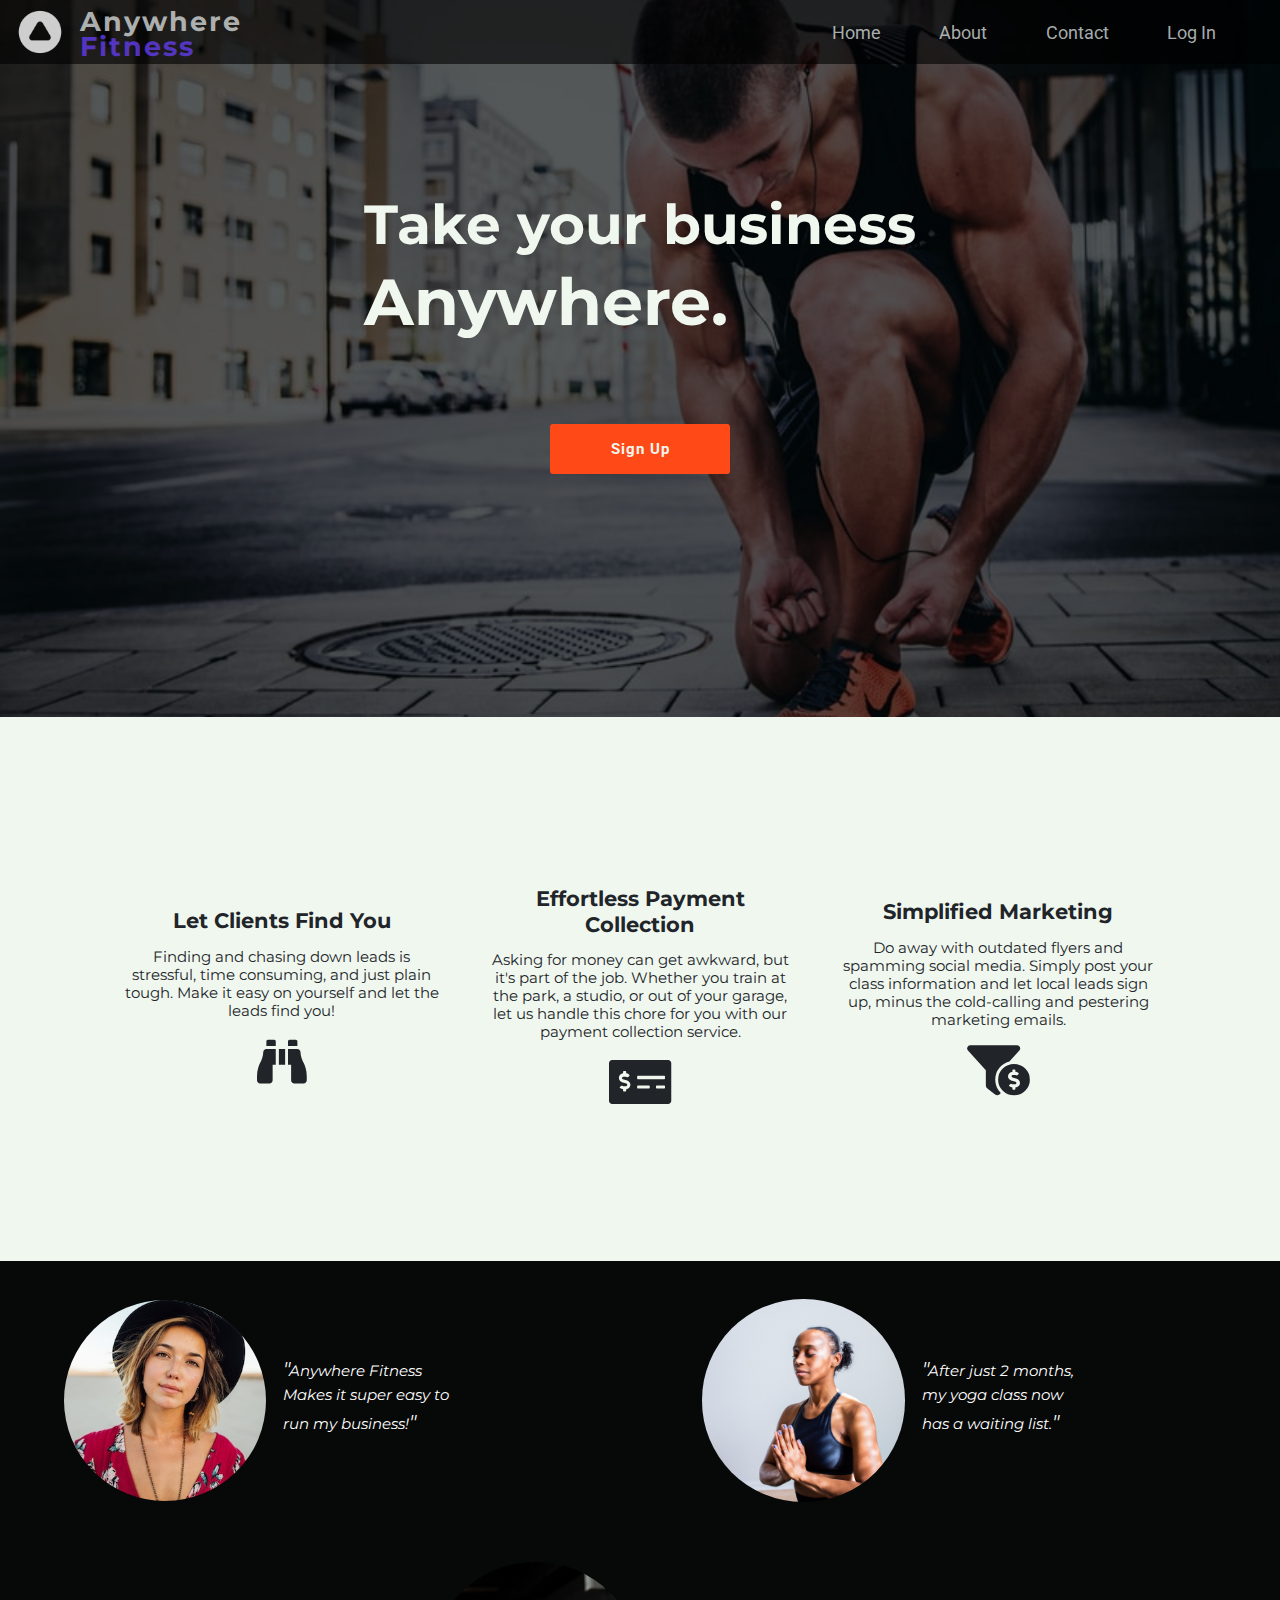
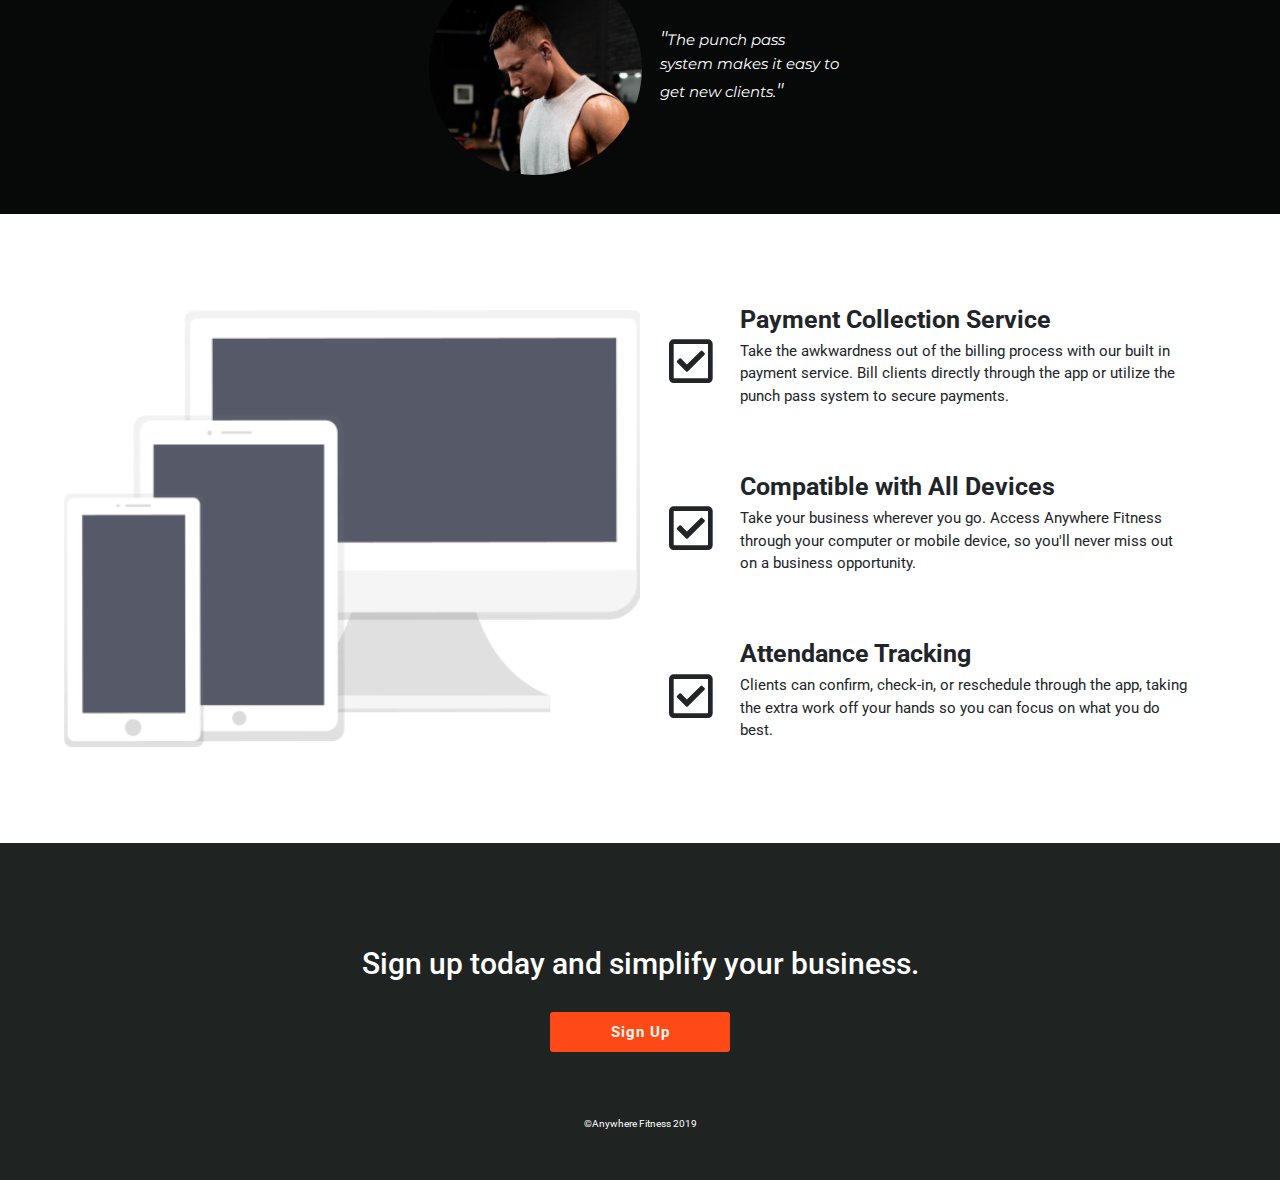
==== commit c9f9cb8e: "finished about page, added github links of all team" ====
--- a/index.html
+++ b/index.html
@@ -25,6 +25,7 @@
   <body>
     <section class='notmodal'>
     <section class="header">
+        <section class="overlay"></section>
       <nav class="navigation">
         <div class="logos">
           <img src="img/WhiteLogoTriangleOnly.png" alt="logo" />
@@ -39,13 +40,14 @@
           <a href="index.html">Home</a>
           <a href="about.html">About</a>
           <a href="#">Contact</a>
-          <a href="#">Log In</a>
+          <a href="https://order.littlecaesars.com/en-us">Log In</a>
         </div>
       </nav>
       <section class="hero" id="#hero">
 
         </div>
         <div class="hero-text">
+          
           <h1>Take your business</h1>
           <h3><em>Anywhere.</em></h3>
           <div class='signup-btn'>
@@ -156,8 +158,11 @@
       <div class='signup-btn'>
         <a href="#hero">Sign Up</a>
       </div>
-    </section>
-    <footer></footer>
+      <footer>
+          <p>&copy;Anywhere Fitness 2019</p>
+         
+        </footer>
+    </section>
   </section>
     <div class='modalform'>
       
@@ -194,11 +199,7 @@
         </form>
       </div>
     </div>
-    <footer>
-      <p>&copy;Anywhere Fitness 2019 <a class='terms' href='misc-html/terms.html'>Terms of Service</a>
-        <a class='privacy' href='misc-html/privacy.html'>Privacy Policy</a></p>
-     
-    </footer>
+
   
     
     <script
--- a/css/index.css
+++ b/css/index.css
@@ -240,6 +240,9 @@
 .navigation .links a:hover {
   color: #808e8b;
 }
+footer {
+  padding-top: 5%;
+}
 .header {
   background-image: url(/img/fitness.jpeg);
   background-size: cover;
@@ -587,7 +590,7 @@
   justify-content: center;
   align-items: center;
   flex-wrap: nowrap;
-  margin-top: 5%;
+  margin-top: 2%;
 }
 .cta div:hover {
   background: #d82f00;
@@ -600,22 +603,6 @@
   font-family: "Roboto", sans-serif;
   font-weight: bold;
   letter-spacing: 1px;
-}
-footer {
-  display: flex;
-  flex-direction: row;
-  justify-content: flex-end;
-  align-items: center;
-  flex-wrap: nowrap;
-  background: #1f2322;
-  color: #ffffff;
-}
-footer p {
-  margin-bottom: 0;
-  margin-left: 46%;
-}
-footer p .terms {
-  padding-left: 60%;
 }
 .modalform {
   display: none;
@@ -881,6 +868,13 @@
   flex-wrap: nowrap;
   width: 33%;
   text-align: center;
+  transition: ease-in-out;
+  transition-duration: 0.08s;
+}
+.about-main .about-team .about-top .card-container:hover,
+.about-main .about-team .about-bottom .card-container:hover {
+  transform: scale(1.05, 1.05);
+  text-decoration: none;
 }
 @media screen and (max-width: 600px) {
   .about-main .about-team .about-top .card-container,
@@ -889,10 +883,18 @@
     padding: 7% 0;
   }
 }
+.about-main .about-team .about-top .card-container a,
+.about-main .about-team .about-bottom .card-container a {
+  width: 100%;
+  height: 100%;
+  color: #1f2322;
+  text-decoration: none;
+}
 .about-main .about-team .about-top .card-container img,
 .about-main .about-team .about-bottom .card-container img {
   width: 50%;
   border-radius: 50%;
+  padding-bottom: 1%;
 }
 .about-main .about-team .about-top .card-container h4,
 .about-main .about-team .about-bottom .card-container h4 {
@@ -938,12 +940,29 @@
   align-items: center;
   flex-wrap: nowrap;
   text-align: center;
+  transition: ease-in-out;
+  transition-duration: 0.08s;
+}
+.about-main .about-team .about-mid .card-container:hover {
+  transform: scale(1.05, 1.05);
 }
 @media screen and (max-width: 600px) {
   .about-main .about-team .about-mid .card-container {
     width: 70%;
     padding: 7% 0;
   }
+}
+@media screen and (max-width: 600px) {
+  .about-main .about-team .about-mid .card-container {
+    width: 70%;
+    padding: 7% 0;
+  }
+}
+.about-main .about-team .about-mid .card-container a {
+  width: 100%;
+  height: 100%;
+  color: #1f2322;
+  text-decoration: none;
 }
 .about-main .about-team .about-mid .card-container img {
   width: 65%;
